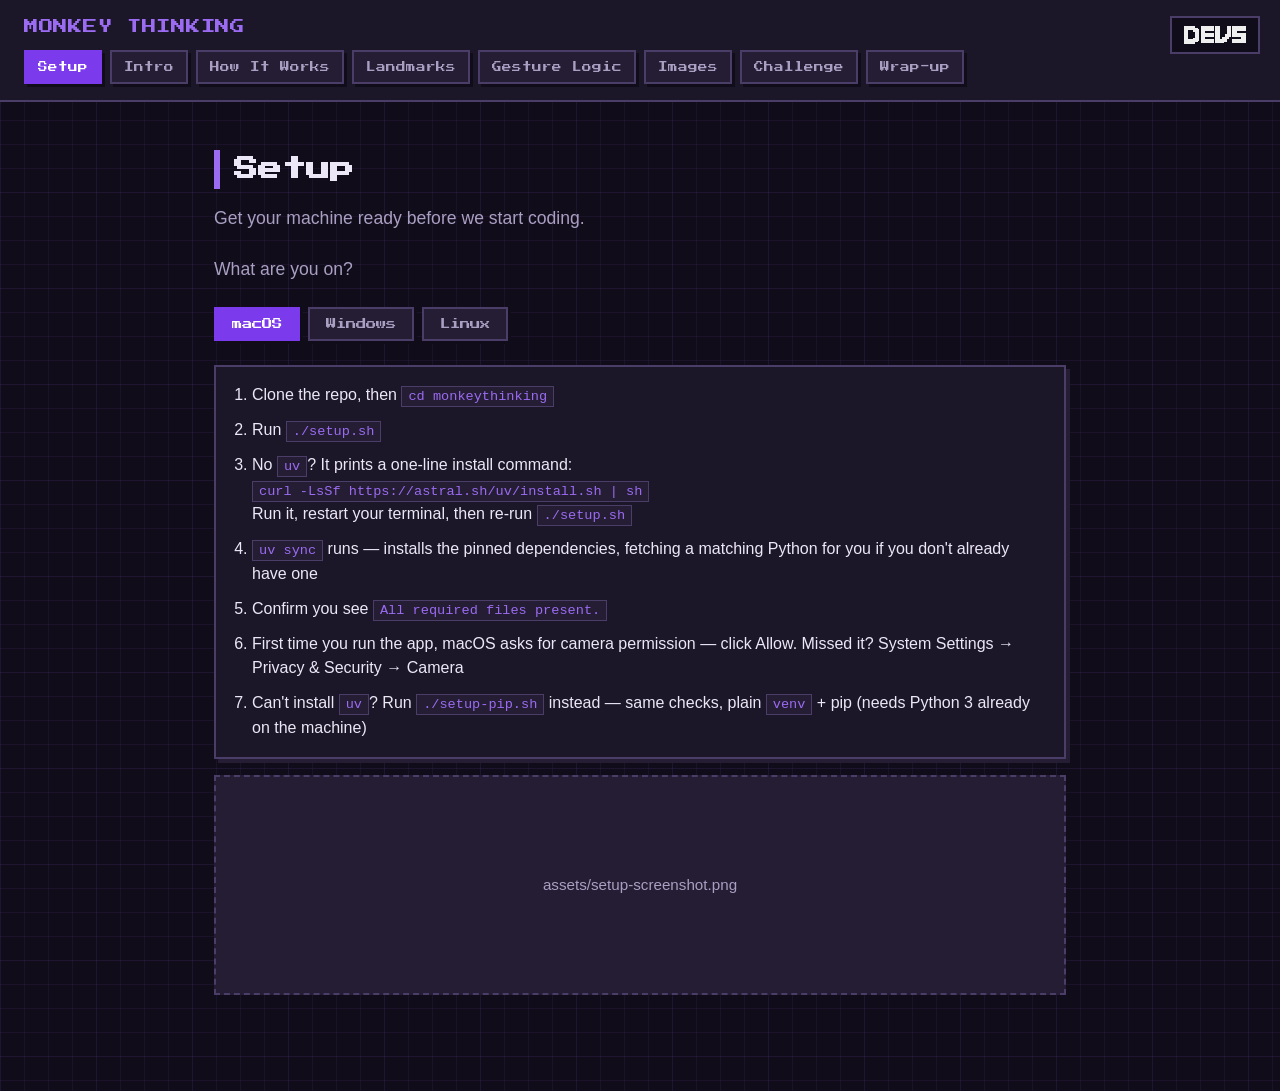
==== site/index.html @ 94bc55c9 "setup_changesv2" ====
<!DOCTYPE html>
<html lang="en">
<head>
<meta charset="UTF-8">
<meta name="viewport" content="width=device-width, initial-scale=1.0">
<title>Monkey Thinking — Workshop</title>
<link rel="preconnect" href="https://fonts.googleapis.com">
<link rel="preconnect" href="https://fonts.gstatic.com" crossorigin>
<link href="https://fonts.googleapis.com/css2?family=Press+Start+2P&family=VT323&display=swap" rel="stylesheet">
<link rel="stylesheet" href="css/base.css">
<link rel="stylesheet" href="css/components.css">
<link rel="stylesheet" href="css/pixel-lab.css">
<link rel="stylesheet" href="css/step-viewer.css">
</head>
<body>

<div class="devs-badge"><img src="assets/logo.png" alt="DEVS"></div>

<header class="topbar">
  <div class="brand">MONKEY THINKING</div>
  <nav class="tabs">
    <button class="tab-btn active" data-target="setup">Setup</button>
    <button class="tab-btn" data-target="intro">Intro</button>
    <button class="tab-btn" data-target="how-it-works">How It Works</button>
    <button class="tab-btn" data-target="landmarks">Landmarks</button>
    <button class="tab-btn" data-target="gesture">Gesture Logic</button>
    <button class="tab-btn" data-target="images">Images</button>
    <button class="tab-btn" data-target="challenge">Challenge</button>
    <button class="tab-btn" data-target="wrapup">Wrap-up</button>
  </nav>
</header>

<main class="stage" id="stage">
  <!-- tab content is fetched from tabs/*.html and injected here by js/tabs.js -->
</main>

<script src="js/pixel-lab.js"></script>
<script src="js/step-viewer.js"></script>
<script src="js/tabs.js"></script>
</body>
</html>
---- site/css/base.css ----
:root {
  --bg: #100c1a;
  --surface: #1c1728;
  --surface-alt: #241d33;
  --border: #4a3d68;
  --accent: #9b6bf2;
  --accent-strong: #7c3aed;
  --text: #ece7f7;
  --text-dim: #a99fc2;
  --grid-line: rgba(155, 107, 242, 0.07);
}

* {
  box-sizing: border-box;
}

body {
  margin: 0;
  background-color: var(--bg);
  background-image:
    linear-gradient(var(--grid-line) 1px, transparent 1px),
    linear-gradient(90deg, var(--grid-line) 1px, transparent 1px),
    linear-gradient(rgba(155, 107, 242, 0.035) 1px, transparent 1px),
    linear-gradient(90deg, rgba(155, 107, 242, 0.035) 1px, transparent 1px);
  background-size: 24px 24px, 24px 24px, 96px 96px, 96px 96px;
  color: var(--text);
  font-family: -apple-system, BlinkMacSystemFont, "Segoe UI", Helvetica, Arial, sans-serif;
  font-size: 1rem;
  line-height: 1.55;
}

/* Pixel font reserved for headings/labels/nav — body copy stays on a normal
   readable font (see body above). */
.pixel-heading, .brand, .tab-btn, .os-btn, .panel h1, .panel h2, .box h3,
.devs-badge {
  font-family: "Press Start 2P", "Courier New", monospace;
}

code {
  font-family: "SF Mono", Consolas, "Courier New", monospace;
  background: var(--surface-alt);
  border: 1px solid var(--border);
  padding: 2px 6px;
  font-size: 0.85em;
  color: var(--accent);
}
---- site/css/components.css ----
/* ===== Topbar / nav ===== */

.devs-badge {
  position: fixed;
  top: 16px;
  right: 20px;
  background: var(--bg);
  padding: 6px 10px;
  border: 2px solid var(--border);
  z-index: 10;
  line-height: 0;
}

.devs-badge img {
  height: 22px;
  width: auto;
  image-rendering: pixelated;
}

.topbar {
  display: flex;
  align-items: center;
  justify-content: space-between;
  flex-wrap: wrap;
  gap: 12px;
  padding: 16px 130px 16px 24px;
  background: var(--surface);
  border-bottom: 2px solid var(--border);
}

.brand {
  font-size: 0.9rem;
  letter-spacing: 0.05em;
  color: var(--accent);
}

.tabs {
  display: flex;
  flex-wrap: wrap;
  gap: 8px;
}

.tab-btn {
  background: var(--surface-alt);
  color: var(--text-dim);
  border: 2px solid var(--border);
  border-radius: 0;
  padding: 10px 12px;
  font-size: 0.6rem;
  cursor: pointer;
  box-shadow: 3px 3px 0 var(--bg);
}

.tab-btn:hover {
  color: var(--text);
  border-color: var(--accent);
}

.tab-btn.active {
  background: var(--accent-strong);
  color: #fff;
  border-color: var(--accent-strong);
}

/* ===== Stage / panels (slide-like framing) ===== */

.stage {
  max-width: 900px;
  margin: 0 auto;
  padding: 48px 24px 80px;
}

.panel {
  display: none;
}

.panel.active {
  display: block;
  min-height: calc(100vh - 98px);
}

.title-row {
  display: flex;
  align-items: flex-end;
  justify-content: space-between;
  gap: 16px;
  margin-bottom: 16px;
}

.title-row h1 {
  margin-bottom: 0;
}

.mascot {
  height: 96px;
  width: auto;
  image-rendering: pixelated;
  flex-shrink: 0;
}

@media (max-width: 640px) {
  .mascot {
    display: none;
  }
}

.panel h1 {
  margin: 0 0 16px;
  font-size: 1.5rem;
  line-height: 1.6;
  border-left: 6px solid var(--accent);
  padding-left: 14px;
}

.panel h2 {
  margin: 36px 0 12px;
  font-size: 1rem;
  line-height: 1.6;
  color: var(--text);
}

.panel h2:first-of-type {
  margin-top: 0;
}

.lead {
  color: var(--text-dim);
  font-size: 1.1rem;
  margin: 0 0 24px;
}

/* ===== Reusable content blocks ===== */

.box {
  background: var(--surface);
  border: 2px solid var(--border);
  border-radius: 0;
  padding: 16px 20px;
  margin-bottom: 16px;
  box-shadow: 4px 4px 0 var(--surface-alt);
}

.box h3 {
  margin: 0 0 10px;
  color: var(--accent);
  font-size: 0.7rem;
  line-height: 1.6;
  letter-spacing: 0.03em;
}

.box p {
  margin: 0;
  color: var(--text);
}

.grid-2 {
  display: grid;
  grid-template-columns: 1fr 1fr;
  gap: 16px;
}

@media (max-width: 640px) {
  .grid-2 {
    grid-template-columns: 1fr;
  }
}

.checklist, .feature-list {
  background: var(--surface);
  border: 2px solid var(--border);
  padding: 16px 16px 16px 36px;
  margin: 0 0 16px;
  box-shadow: 4px 4px 0 var(--surface-alt);
}

.checklist li, .feature-list li {
  margin-bottom: 10px;
}

.checklist li:last-child, .feature-list li:last-child {
  margin-bottom: 0;
}

.placeholder {
  display: flex;
  align-items: center;
  justify-content: center;
  height: 220px;
  background: var(--surface-alt);
  border: 2px dashed var(--border);
  color: var(--text-dim);
  font-size: 0.95rem;
  margin-bottom: 16px;
}

.diagram-image {
  display: block;
  max-width: 100%;
  height: auto;
  margin: 0 auto 16px;
  image-rendering: pixelated;
}

/* ===== OS picker (Setup tab) ===== */

.os-picker {
  display: flex;
  gap: 8px;
  margin-bottom: 24px;
}

.os-btn {
  background: var(--surface-alt);
  color: var(--text-dim);
  border: 2px solid var(--border);
  border-radius: 0;
  padding: 10px 16px;
  font-size: 0.65rem;
  cursor: pointer;
  box-shadow: 3px 3px 0 var(--bg);
}

.os-btn:hover {
  color: var(--text);
  border-color: var(--accent);
}

.os-btn.active {
  background: var(--accent-strong);
  color: #fff;
  border-color: var(--accent-strong);
}

.os-panel {
  display: none;
}

.os-panel.active {
  display: block;
}
---- site/css/pixel-lab.css ----
.pixel-lab {
  display: flex;
  flex-wrap: wrap;
  gap: 24px;
  align-items: center;
  background: var(--surface);
  border: 2px solid var(--border);
  box-shadow: 4px 4px 0 var(--surface-alt);
  padding: 20px;
  margin-bottom: 16px;
}

.pixel-lab canvas {
  image-rendering: pixelated;
  background: var(--surface-alt);
  border: 2px solid var(--border);
  max-width: 220px;
  height: auto;
}

.pixel-lab-controls {
  flex: 1 1 220px;
  display: flex;
  flex-direction: column;
  gap: 14px;
}

.pixel-lab-row {
  display: flex;
  align-items: center;
  gap: 10px;
}

.pixel-lab-row span {
  width: 60px;
  flex-shrink: 0;
  color: var(--text-dim);
}

.pixel-lab-row input[type="range"] {
  flex: 1;
  accent-color: var(--accent);
}

.pixel-lab-row.channel-r span { color: #ff8a8a; }
.pixel-lab-row.channel-g span { color: #8aff9e; }
.pixel-lab-row.channel-b span { color: #8ab4ff; }

.pixel-lab-reset {
  align-self: flex-start;
  background: var(--surface-alt);
  color: var(--text-dim);
  border: 2px solid var(--border);
  padding: 8px 14px;
  cursor: pointer;
  box-shadow: 3px 3px 0 var(--bg);
}

.pixel-lab-reset:hover {
  color: var(--text);
  border-color: var(--accent);
}
---- site/css/step-viewer.css ----
.step-viewer {
  background: var(--surface);
  border: 2px solid var(--border);
  box-shadow: 4px 4px 0 var(--surface-alt);
  padding: 20px;
  margin-bottom: 20px;
}

.step-header {
  display: flex;
  align-items: baseline;
  justify-content: space-between;
  margin-bottom: 16px;
}

.step-counter {
  font-family: "Press Start 2P", "Courier New", monospace;
  font-size: 0.6rem;
  color: var(--text-dim);
}

.step-title {
  font-family: "Press Start 2P", "Courier New", monospace;
  font-size: 0.9rem;
  color: var(--accent);
}

.step-visual {
  min-height: 220px;
  display: flex;
  align-items: center;
  justify-content: center;
  background: var(--surface-alt);
  border: 2px dashed var(--border);
  padding: 20px;
  margin-bottom: 16px;
}

.step-scene {
  display: none;
  width: 100%;
}

.step-scene.active {
  display: flex;
  align-items: center;
  justify-content: center;
}

.step-caption {
  color: var(--text-dim);
  margin: 0 0 16px;
}

.step-nav {
  display: flex;
  gap: 8px;
}

.step-btn {
  font-family: "Press Start 2P", "Courier New", monospace;
  background: var(--surface-alt);
  color: var(--text-dim);
  border: 2px solid var(--border);
  padding: 10px 16px;
  font-size: 0.65rem;
  cursor: pointer;
  box-shadow: 3px 3px 0 var(--bg);
}

.step-btn:hover:not(:disabled) {
  color: var(--text);
  border-color: var(--accent);
}

.step-btn:disabled {
  opacity: 0.35;
  cursor: default;
}

/* ===== Pixelated hand grid, sitting in a wider "camera frame" of noise ===== */

.pixel-grid {
  position: relative;
  display: grid;
  gap: 2px;
  width: 100%;
  max-width: 340px;
  overflow: hidden;
}

.hand-grid {
  grid-template-columns: repeat(14, 1fr);
}

.px {
  aspect-ratio: 1;
}

/* ===== Detection scan + result ===== */

.pixel-grid.scanning {
  position: relative;
}

.scan-line {
  position: absolute;
  left: 0;
  right: 0;
  height: 3px;
  background: var(--accent);
  box-shadow: 0 0 10px 2px var(--accent);
  animation: scan 2.5s linear infinite;
}

@keyframes scan {
  0% { top: 0%; }
  50% { top: 96%; }
  100% { top: 0%; }
}

.detection-box {
  display: flex;
  flex-direction: column;
  align-items: center;
  gap: 12px;
}

.detection-frame {
  position: absolute;
  border: 2px solid #6fdc8c;
  box-shadow: 0 0 14px 1px rgba(111, 220, 140, 0.6);
  pointer-events: none;
}

.detection-label {
  font-family: "Press Start 2P", "Courier New", monospace;
  font-size: 0.6rem;
  color: #6fdc8c;
  border: 2px solid #6fdc8c;
  padding: 6px 10px;
}

/* ===== Training step ===== */

.training-scene {
  display: flex;
  flex-direction: column;
  align-items: center;
  gap: 16px;
  width: 100%;
}

.training-examples {
  display: flex;
  gap: 10px;
}

.example-card {
  width: 48px;
  height: 48px;
  display: flex;
  align-items: center;
  justify-content: center;
  border: 2px solid var(--border);
  box-shadow: 3px 3px 0 var(--bg);
}

.example-check {
  color: #14301f;
  font-weight: bold;
  font-size: 1.1rem;
  opacity: 0;
  animation: check-in 3s ease-in-out infinite;
}

.training-examples .example-card:nth-child(1) .example-check { animation-delay: 0s; }
.training-examples .example-card:nth-child(2) .example-check { animation-delay: 0.25s; }
.training-examples .example-card:nth-child(3) .example-check { animation-delay: 0.5s; }
.training-examples .example-card:nth-child(4) .example-check { animation-delay: 0.75s; }
.training-examples .example-card:nth-child(5) .example-check { animation-delay: 1s; }

@keyframes check-in {
  0%, 8% { opacity: 0; transform: scale(0.5); }
  18%, 70% { opacity: 1; transform: scale(1); }
  85%, 100% { opacity: 0; transform: scale(0.5); }
}

.training-bar-track {
  width: 100%;
  max-width: 280px;
  height: 14px;
  border: 2px solid var(--border);
  background: var(--bg);
}

.training-bar-fill {
  height: 100%;
  background: var(--accent);
  animation: bar-fill 3s ease-in-out infinite;
}

@keyframes bar-fill {
  0% { width: 8%; }
  85% { width: 97%; }
  100% { width: 97%; }
}

.training-label {
  color: var(--text-dim);
  font-size: 0.9rem;
}

/* ===== Inside-the-model calculation flow ===== */

.calc-flow {
  display: flex;
  align-items: center;
  justify-content: center;
  flex-wrap: wrap;
  gap: 12px;
  width: 100%;
}

.calc-stage {
  display: flex;
  flex-direction: column;
  align-items: center;
  gap: 8px;
}

.calc-label {
  font-family: "Press Start 2P", "Courier New", monospace;
  font-size: 0.55rem;
  color: var(--accent);
}

.calc-arrow {
  margin: 0;
}

.mini-grid {
  display: grid;
  grid-template-columns: repeat(6, 1fr);
  gap: 2px;
  width: 108px;
}

.mini-px {
  aspect-ratio: 1;
}

.mini-px.dim-px {
  opacity: 0.35;
}

.mini-px.feature-hit {
  background: #6fdc8c;
  animation: feature-pulse 1.6s ease-in-out infinite;
}

@keyframes feature-pulse {
  0%, 100% { opacity: 0.6; box-shadow: 0 0 0 rgba(111, 220, 140, 0); }
  50% { opacity: 1; box-shadow: 0 0 6px 1px rgba(111, 220, 140, 0.7); }
}

.structure-svg {
  width: 108px;
  height: 108px;
}

.struct-line {
  stroke: var(--accent);
  stroke-width: 2;
}

.struct-dot {
  fill: #6fdc8c;
  animation: struct-pulse 1.8s ease-in-out infinite;
}

@keyframes struct-pulse {
  0%, 100% { opacity: 0.7; }
  50% { opacity: 1; }
}

/* ===== Landmark image ===== */

.step-hand {
  max-width: 260px;
  margin: 0;
}

/* ===== Step 4: decision flow ===== */

.decision-flow {
  text-align: center;
  width: 100%;
}

.flow-box {
  display: inline-block;
  font-family: "Press Start 2P", "Courier New", monospace;
  font-size: 0.6rem;
  background: var(--surface);
  border: 2px solid var(--border);
  padding: 10px 14px;
  color: var(--accent);
}

.flow-box.condition {
  font-family: "SF Mono", Consolas, "Courier New", monospace;
  font-size: 0.85rem;
  color: var(--text);
}

.flow-arrow {
  color: var(--accent);
  font-size: 1.2rem;
  margin: 6px 0;
}

.flow-branches {
  display: flex;
  justify-content: center;
  gap: 32px;
  margin-top: 4px;
}

.flow-branch p {
  margin: 6px 0 0;
  color: var(--text-dim);
}

.flow-box.yes {
  border-color: #6fdc8c;
  color: #6fdc8c;
}

.flow-box.no {
  border-color: #ff8a8a;
  color: #ff8a8a;
}

@media (max-width: 640px) {
  .flow-branches {
    gap: 16px;
  }
}
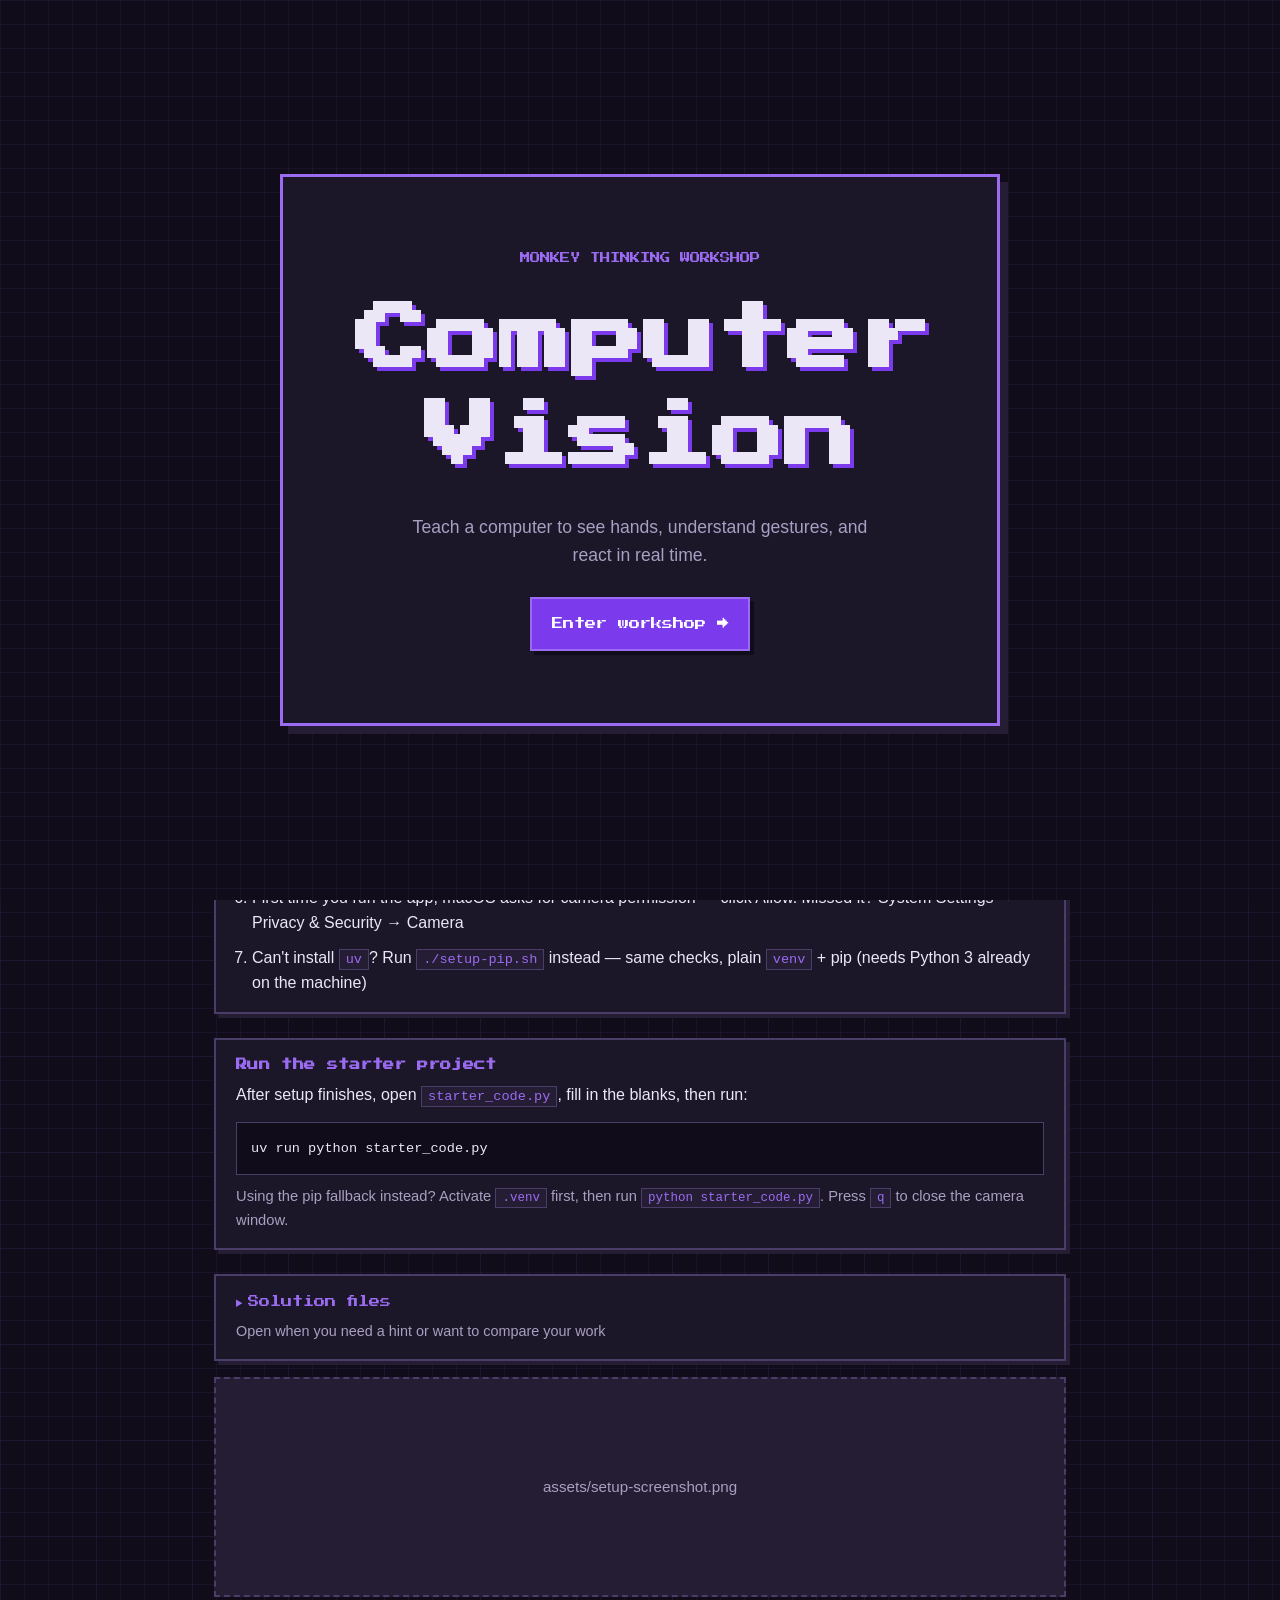
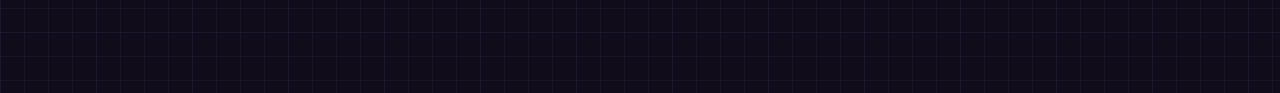
==== commit c473a4dc: "added majority of setup" ====
--- a/site/index.html
+++ b/site/index.html
@@ -13,6 +13,15 @@
 <link rel="stylesheet" href="css/step-viewer.css">
 </head>
 <body>
+
+<section class="entry-screen" id="entry-screen" aria-labelledby="entry-title">
+  <div class="entry-content">
+    <p class="entry-kicker">MONKEY THINKING WORKSHOP</p>
+    <h1 id="entry-title">Computer<br>Vision</h1>
+    <p>Teach a computer to see hands, understand gestures, and react in real time.</p>
+    <button class="entry-button" id="enter-workshop">Enter workshop →</button>
+  </div>
+</section>
 
 <div class="devs-badge"><img src="assets/logo.png" alt="DEVS"></div>
 
--- a/site/css/components.css
+++ b/site/css/components.css
@@ -15,6 +15,83 @@
   height: 22px;
   width: auto;
   image-rendering: pixelated;
+}
+
+/* ===== Entry screen ===== */
+
+.entry-screen {
+  position: fixed;
+  inset: 0;
+  z-index: 20;
+  display: grid;
+  place-items: center;
+  padding: 24px;
+  overflow: auto;
+  background: var(--bg);
+  background-image:
+    linear-gradient(var(--grid-line) 1px, transparent 1px),
+    linear-gradient(90deg, var(--grid-line) 1px, transparent 1px);
+  background-size: 24px 24px;
+  transition: opacity 0.3s ease, visibility 0.3s ease;
+}
+
+.entry-screen.hidden {
+  opacity: 0;
+  visibility: hidden;
+  pointer-events: none;
+}
+
+.entry-content {
+  width: min(100%, 720px);
+  padding: clamp(32px, 8vw, 72px);
+  text-align: center;
+  background: var(--surface);
+  border: 3px solid var(--accent);
+  box-shadow: 8px 8px 0 var(--surface-alt);
+}
+
+.entry-kicker, .entry-content h1, .entry-button {
+  font-family: "Press Start 2P", "Courier New", monospace;
+}
+
+.entry-kicker {
+  margin: 0 0 24px;
+  color: var(--accent);
+  font-size: 0.65rem;
+  line-height: 1.8;
+}
+
+.entry-content h1 {
+  margin: 0;
+  max-width: 100%;
+  color: var(--text);
+  font-size: clamp(2rem, 7vw, 4.5rem);
+  line-height: 1.35;
+  text-shadow: 4px 4px 0 var(--accent-strong);
+}
+
+.entry-content > p:not(.entry-kicker) {
+  max-width: 480px;
+  margin: 28px auto;
+  color: var(--text-dim);
+  font-size: 1.1rem;
+}
+
+.entry-button {
+  padding: 16px 20px;
+  color: #fff;
+  background: var(--accent-strong);
+  border: 2px solid var(--accent);
+  box-shadow: 4px 4px 0 var(--bg);
+  font-size: 0.7rem;
+  line-height: 1.6;
+  cursor: pointer;
+}
+
+.entry-button:hover, .entry-button:focus-visible {
+  color: var(--text);
+  background: var(--surface-alt);
+  outline: none;
 }
 
 .topbar {
@@ -153,6 +230,104 @@
   color: var(--text);
 }
 
+.box a, .solutions-dropdown a {
+  color: var(--accent);
+}
+
+.box a:hover, .solutions-dropdown a:hover {
+  color: var(--text);
+}
+
+.command-block {
+  margin: 14px 0 10px;
+  padding: 12px 14px;
+  overflow-x: auto;
+  background: var(--bg);
+  border: 1px solid var(--border);
+  line-height: 1.7;
+}
+
+.command-block code {
+  padding: 0;
+  border: 0;
+  background: transparent;
+  color: var(--text);
+  white-space: pre;
+}
+
+.hint {
+  color: var(--text-dim) !important;
+  font-size: 0.92rem;
+}
+
+.run-project {
+  margin-top: 24px;
+}
+
+.solutions-dropdown {
+  margin: 24px 0 16px;
+  background: var(--surface);
+  border: 2px solid var(--border);
+  box-shadow: 4px 4px 0 var(--surface-alt);
+}
+
+.solutions-dropdown summary {
+  padding: 16px 20px;
+  color: var(--accent);
+  font-family: "Press Start 2P", "Courier New", monospace;
+  font-size: 0.7rem;
+  line-height: 1.7;
+  cursor: pointer;
+}
+
+.solutions-dropdown summary span {
+  display: block;
+  margin-top: 8px;
+  color: var(--text-dim);
+  font-family: -apple-system, BlinkMacSystemFont, "Segoe UI", Helvetica, Arial, sans-serif;
+  font-size: 0.9rem;
+}
+
+.solutions-content {
+  padding: 0 20px 18px;
+  border-top: 1px solid var(--border);
+}
+
+.solutions-content p {
+  margin: 16px 0 0;
+}
+
+.solution-list {
+  margin: 14px 0 0;
+  padding-left: 22px;
+}
+
+.solution-list li {
+  margin-bottom: 8px;
+}
+
+.gesture-reference-image {
+  margin: 24px 0 16px;
+  padding: 16px;
+  background: var(--surface);
+  border: 2px solid var(--border);
+  box-shadow: 4px 4px 0 var(--surface-alt);
+}
+
+.gesture-reference-image img {
+  display: block;
+  width: 100%;
+  max-width: 620px;
+  height: auto;
+  margin: 0 auto;
+}
+
+.gesture-reference-image figcaption {
+  margin-top: 12px;
+  color: var(--text-dim);
+  text-align: center;
+}
+
 .grid-2 {
   display: grid;
   grid-template-columns: 1fr 1fr;
@@ -201,6 +376,48 @@
   image-rendering: pixelated;
 }
 
+.demo-image {
+  margin: 24px 0 16px;
+  padding: 16px;
+  background: var(--surface);
+  border: 2px solid var(--border);
+  box-shadow: 4px 4px 0 var(--surface-alt);
+}
+
+.demo-image img {
+  display: block;
+  width: 100%;
+  height: auto;
+}
+
+.demo-image figcaption {
+  margin-top: 12px;
+  color: var(--text-dim);
+  text-align: center;
+}
+
+.image-reference {
+  margin: 24px 0 16px;
+  padding: 16px;
+  background: var(--surface);
+  border: 2px solid var(--border);
+  box-shadow: 4px 4px 0 var(--surface-alt);
+}
+
+.image-reference img {
+  display: block;
+  width: 100%;
+  max-width: 753px;
+  height: auto;
+  margin: 0 auto;
+}
+
+.image-reference figcaption {
+  margin-top: 12px;
+  color: var(--text-dim);
+  text-align: center;
+}
+
 /* ===== OS picker (Setup tab) ===== */
 
 .os-picker {
@@ -238,4 +455,3 @@
 .os-panel.active {
   display: block;
 }
-
